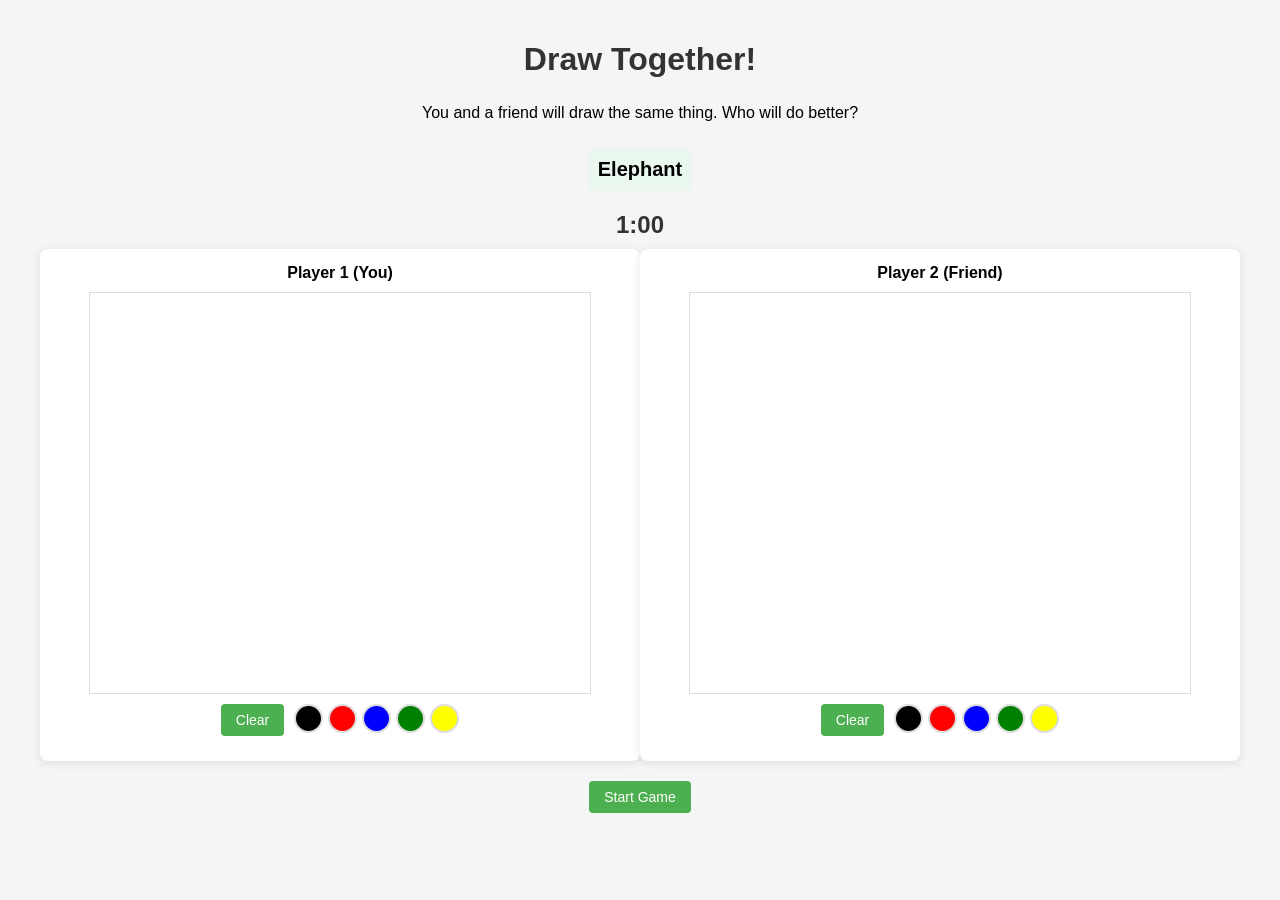
==== index.html @ f9e95e34 "asdasd" ====
<!DOCTYPE html>
<html lang="en">
<head>
    <meta charset="UTF-8">
    <meta name="viewport" content="width=device-width, initial-scale=1.0">
    <title>Draw Together!</title>
    <style>
        body {
            font-family: 'Arial', sans-serif;
            background-color: #f5f5f5;
            margin: 0;
            padding: 20px;
            display: flex;
            flex-direction: column;
            align-items: center;
        }
        
        h1 {
            color: #333;
            margin-bottom: 10px;
        }
        
        .game-container {
            display: flex;
            width: 100%;
            max-width: 1200px;
            justify-content: space-between;
            margin-bottom: 20px;
        }
        
        .drawing-board {
            width: 48%;
            background-color: white;
            border-radius: 8px;
            box-shadow: 0 2px 10px rgba(0,0,0,0.1);
            padding: 15px;
            display: flex;
            flex-direction: column;
            align-items: center;
        }
        
        canvas {
            border: 1px solid #ddd;
            background-color: white;
            cursor: crosshair;
            margin-bottom: 10px;
        }
        
        .player-info {
            font-weight: bold;
            margin-bottom: 10px;
        }
        
        .tools {
            display: flex;
            gap: 10px;
            margin-bottom: 10px;
        }
        
        button {
            padding: 8px 15px;
            background-color: #4CAF50;
            color: white;
            border: none;
            border-radius: 4px;
            cursor: pointer;
            font-size: 14px;
        }
        
        button:hover {
            background-color: #45a049;
        }
        
        .color-picker {
            display: flex;
            gap: 5px;
        }
        
        .color {
            width: 25px;
            height: 25px;
            border-radius: 50%;
            cursor: pointer;
            border: 2px solid #ddd;
        }
        
        .timer {
            font-size: 24px;
            font-weight: bold;
            margin: 10px 0;
            color: #333;
        }
        
        .prompt {
            font-size: 20px;
            font-weight: bold;
            margin: 10px 0;
            padding: 10px;
            background-color: #e9f7ef;
            border-radius: 8px;
        }
        
        .results {
            display: none;
            width: 100%;
            max-width: 800px;
            background-color: white;
            padding: 20px;
            border-radius: 8px;
            box-shadow: 0 2px 10px rgba(0,0,0,0.1);
            margin-top: 20px;
        }
        
        .rating {
            display: flex;
            justify-content: space-between;
            margin: 15px 0;
        }
        
        .rating-item {
            text-align: center;
        }
        
        .stars {
            color: gold;
            font-size: 24px;
            margin-top: 5px;
        }
        
        .drawing-comparison {
            display: flex;
            justify-content: space-around;
            margin: 20px 0;
        }
        
        .drawing-thumbnail {
            width: 200px;
            height: 200px;
            border: 1px solid #ddd;
        }
    </style>
</head>
<body>
    <h1>Draw Together!</h1>
    <p>You and a friend will draw the same thing. Who will do better?</p>
    
    <div class="prompt" id="prompt">Elephant</div>
    <div class="timer" id="timer">1:00</div>
    
    <div class="game-container">
        <div class="drawing-board">
            <div class="player-info">Player 1 (You)</div>
            <canvas id="canvas1" width="500" height="400"></canvas>
            <div class="tools">
                <button id="clear1">Clear</button>
                <div class="color-picker">
                    <div class="color" style="background-color: black;" data-color="black"></div>
                    <div class="color" style="background-color: red;" data-color="red"></div>
                    <div class="color" style="background-color: blue;" data-color="blue"></div>
                    <div class="color" style="background-color: green;" data-color="green"></div>
                    <div class="color" style="background-color: yellow;" data-color="yellow"></div>
                </div>
            </div>
        </div>
        
        <div class="drawing-board">
            <div class="player-info">Player 2 (Friend)</div>
            <canvas id="canvas2" width="500" height="400"></canvas>
            <div class="tools">
                <button id="clear2">Clear</button>
                <div class="color-picker">
                    <div class="color" style="background-color: black;" data-color="black"></div>
                    <div class="color" style="background-color: red;" data-color="red"></div>
                    <div class="color" style="background-color: blue;" data-color="blue"></div>
                    <div class="color" style="background-color: green;" data-color="green"></div>
                    <div class="color" style="background-color: yellow;" data-color="yellow"></div>
                </div>
            </div>
        </div>
    </div>
    
    <button id="startBtn">Start Game</button>
    <button id="submitBtn" style="display: none; background-color: #f44336;">Submit Drawings</button>
    
    <div class="results" id="results">
        <h2>Results</h2>
        <div class="drawing-comparison">
            <div>
                <h3>Your Drawing</h3>
                <canvas id="resultCanvas1" class="drawing-thumbnail" width="200" height="200"></canvas>
            </div>
            <div>
                <h3>Friend's Drawing</h3>
                <canvas id="resultCanvas2" class="drawing-thumbnail" width="200" height="200"></canvas>
            </div>
        </div>
        
        <h3>Your Drawing Ratings</h3>
        <div class="rating">
            <div class="rating-item">
                <div>Creativity</div>
                <div class="stars" id="creativity1">★★★★★</div>
            </div>
            <div class="rating-item">
                <div>Accuracy</div>
                <div class="stars" id="accuracy1">★★★★★</div>
            </div>
            <div class="rating-item">
                <div>Detail</div>
                <div class="stars" id="detail1">★★★★★</div>
            </div>
        </div>
        
        <h3>Friend's Drawing Ratings</h3>
        <div class="rating">
            <div class="rating-item">
                <div>Creativity</div>
                <div class="stars" id="creativity2">★★★★★</div>
            </div>
            <div class="rating-item">
                <div>Accuracy</div>
                <div class="stars" id="accuracy2">★★★★★</div>
            </div>
            <div class="rating-item">
                <div>Detail</div>
                <div class="stars" id="detail2">★★★★★</div>
            </div>
        </div>
        
        <button id="playAgainBtn">Play Again</button>
    </div>
    
    <script>
        // Game prompts
        const prompts = [
            "Elephant",
            "House",
            "Tree",
            "Car",
            "Dog",
            "Cat",
            "Bicycle",
            "Mountain",
            "Flower",
            "Person"
        ];
        
        // DOM elements
        const canvas1 = document.getElementById('canvas1');
        const canvas2 = document.getElementById('canvas2');
        const ctx1 = canvas1.getContext('2d');
        const ctx2 = canvas2.getContext('2d');
        const clearBtn1 = document.getElementById('clear1');
        const clearBtn2 = document.getElementById('clear2');
        const startBtn = document.getElementById('startBtn');
        const submitBtn = document.getElementById('submitBtn');
        const timerElement = document.getElementById('timer');
        const promptElement = document.getElementById('prompt');
        const resultsElement = document.getElementById('results');
        const playAgainBtn = document.getElementById('playAgainBtn');
        
        // Drawing state
        let isDrawing1 = false;
        let isDrawing2 = false;
        let currentColor = 'black';
        let timeLeft = 60;
        let timer;
        let gameStarted = false;
        
        // Initialize canvases
        function initCanvas(ctx, canvas) {
            ctx.fillStyle = 'white';
            ctx.fillRect(0, 0, canvas.width, canvas.height);
            ctx.strokeStyle = currentColor;
            ctx.lineWidth = 3;
            ctx.lineCap = 'round';
        }
        
        initCanvas(ctx1, canvas1);
        initCanvas(ctx2, canvas2);
        
        // Event listeners for Player 1 (You)
        canvas1.addEventListener('mousedown', startDrawing1);
        canvas1.addEventListener('mousemove', draw1);
        canvas1.addEventListener('mouseup', stopDrawing1);
        canvas1.addEventListener('mouseout', stopDrawing1);
        
        // Event listeners for Player 2 (Friend)
        canvas2.addEventListener('mousedown', startDrawing2);
        canvas2.addEventListener('mousemove', draw2);
        canvas2.addEventListener('mouseup', stopDrawing2);
        canvas2.addEventListener('mouseout', stopDrawing2);
        
        // Color pickers
        document.querySelectorAll('.color').forEach(color => {
            color.addEventListener('click', function() {
                currentColor = this.getAttribute('data-color');
                ctx1.strokeStyle = currentColor;
                ctx2.strokeStyle = currentColor;
                document.querySelectorAll('.color').forEach(c => {
                    c.style.border = '2px solid #ddd';
                });
                this.style.border = '2px solid #333';
            });
        });
        
        // Clear buttons
        clearBtn1.addEventListener('click', function() {
            ctx1.clearRect(0, 0, canvas1.width, canvas1.height);
            initCanvas(ctx1, canvas1);
        });
        
        clearBtn2.addEventListener('click', function() {
            ctx2.clearRect(0, 0, canvas2.width, canvas2.height);
            initCanvas(ctx2, canvas2);
        });
        
        // Drawing functions for Player 1
        function startDrawing1(e) {
            if (!gameStarted) return;
            isDrawing1 = true;
            draw1(e);
        }
        
        function draw1(e) {
            if (!isDrawing1) return;
            ctx1.lineTo(e.offsetX, e.offsetY);
            ctx1.stroke();
            ctx1.beginPath();
            ctx1.moveTo(e.offsetX, e.offsetY);
        }
        
        function stopDrawing1() {
            isDrawing1 = false;
            ctx1.beginPath();
        }
        
        // Drawing functions for Player 2
        function startDrawing2(e) {
            if (!gameStarted) return;
            isDrawing2 = true;
            draw2(e);
        }
        
        function draw2(e) {
            if (!isDrawing2) return;
            ctx2.lineTo(e.offsetX, e.offsetY);
            ctx2.stroke();
            ctx2.beginPath();
            ctx2.moveTo(e.offsetX, e.offsetY);
        }
        
        function stopDrawing2() {
            isDrawing2 = false;
            ctx2.beginPath();
        }
        
        // Start game
        startBtn.addEventListener('click', function() {
            gameStarted = true;
            startBtn.style.display = 'none';
            submitBtn.style.display = 'inline-block';
            promptElement.textContent = prompts[Math.floor(Math.random() * prompts.length)];
            
            // Start timer
            timeLeft = 60;
            updateTimer();
            timer = setInterval(function() {
                timeLeft--;
                updateTimer();
                if (timeLeft <= 0) {
                    clearInterval(timer);
                    submitDrawings();
                }
            }, 1000);
        });
        
        // Update timer display
        function updateTimer() {
            const minutes = Math.floor(timeLeft / 60);
            const seconds = timeLeft % 60;
            timerElement.textContent = `${minutes}:${seconds < 10 ? '0' : ''}${seconds}`;
            
            // Change color when time is running out
            if (timeLeft <= 10) {
                timerElement.style.color = 'red';
            } else {
                timerElement.style.color = '#333';
            }
        }
        
        // Submit drawings
        submitBtn.addEventListener('click', submitDrawings);
        
        function submitDrawings() {
            clearInterval(timer);
            gameStarted = false;
            submitBtn.style.display = 'none';
            resultsElement.style.display = 'block';
            
            // Show the drawings in results
            const resultCanvas1 = document.getElementById('resultCanvas1');
            const resultCtx1 = resultCanvas1.getContext('2d');
            resultCtx1.drawImage(canvas1, 0, 0, resultCanvas1.width, resultCanvas1.height);
            
            const resultCanvas2 = document.getElementById('resultCanvas2');
            const resultCtx2 = resultCanvas2.getContext('2d');
            resultCtx2.drawImage(canvas2, 0, 0, resultCanvas2.width, resultCanvas2.height);
            
            // Generate random ratings (in a real app, this would be from a judge or algorithm)
            rateDrawing('1');
            rateDrawing('2');
        }
        
        // Rate a drawing (random for this demo)
        function rateDrawing(player) {
            const creativity = Math.floor(Math.random() * 5) + 1;
            const accuracy = Math.floor(Math.random() * 5) + 1;
            const detail = Math.floor(Math.random() * 5) + 1;
            
            document.getElementById(`creativity${player}`).textContent = '★'.repeat(creativity) + '☆'.repeat(5 - creativity);
            document.getElementById(`accuracy${player}`).textContent = '★'.repeat(accuracy) + '☆'.repeat(5 - accuracy);
            document.getElementById(`detail${player}`).textContent = '★'.repeat(detail) + '☆'.repeat(5 - detail);
        }
        
        // Play again
        playAgainBtn.addEventListener('click', function() {
            // Reset canvases
            ctx1.clearRect(0, 0, canvas1.width, canvas1.height);
            ctx2.clearRect(0, 0, canvas2.width, canvas2.height);
            initCanvas(ctx1, canvas1);
            initCanvas(ctx2, canvas2);
            
            // Reset UI
            resultsElement.style.display = 'none';
            startBtn.style.display = 'inline-block';
            timerElement.textContent = '1:00';
            timerElement.style.color = '#333';
        });
    </script>
</body>
</html>
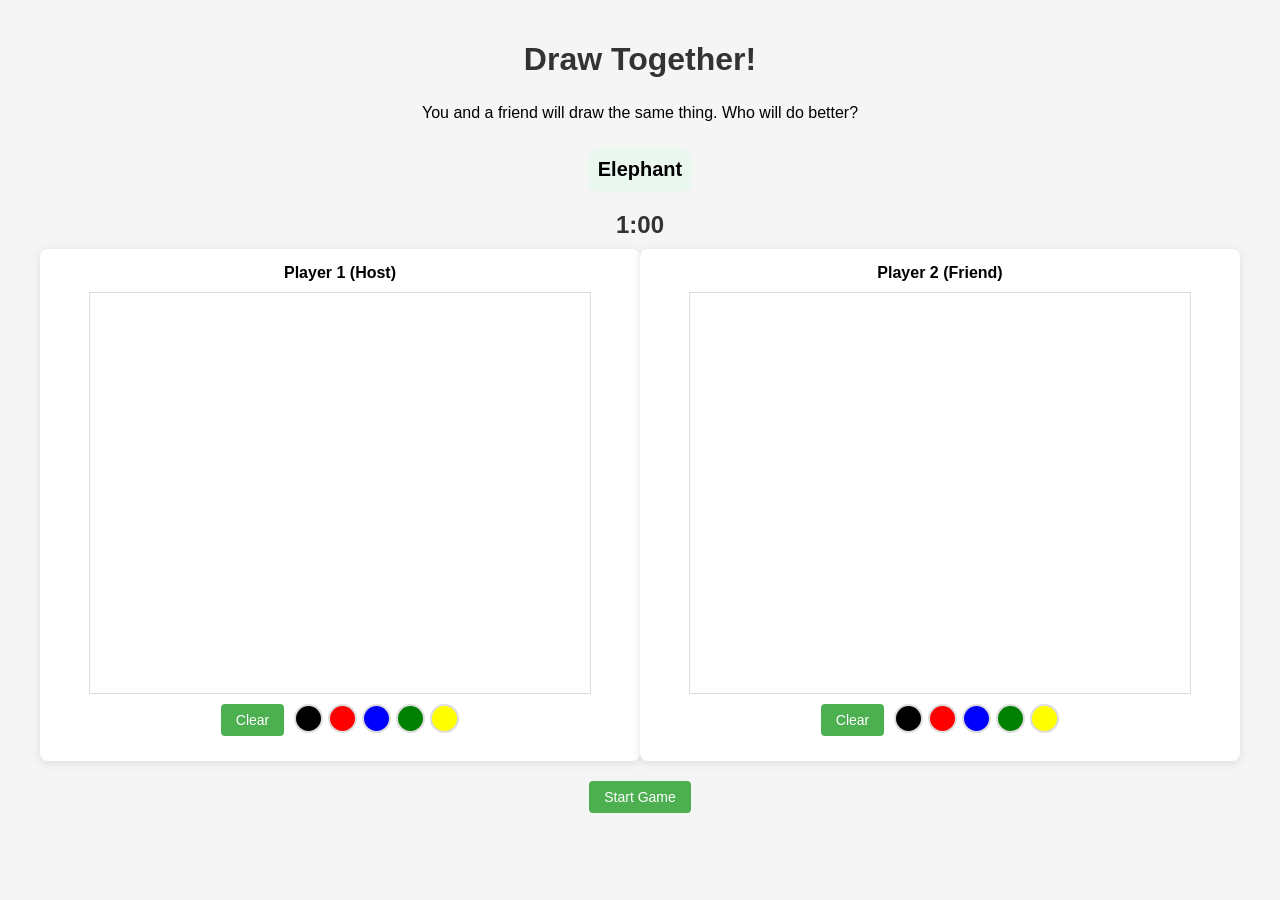
==== commit 2ac7c6bd: "asdasd" ====
--- a/index.html
+++ b/index.html
@@ -266,6 +266,174 @@
         let timeLeft = 60;
         let timer;
         let gameStarted = false;
+        let peerConnection;
+        let dataChannel;
+        const configuration = { iceServers: [{ urls: 'stun:stun.l.google.com:19302' }] };
+        
+        // Initialize the connection when page loads
+        document.addEventListener('DOMContentLoaded', () => {
+            setupWebRTC();
+        });
+        
+        function setupWebRTC() {
+            // Create unique room ID from URL or generate one
+            const roomId = window.location.hash.substring(1) || generateRoomId();
+            if (!window.location.hash) {
+                window.location.hash = roomId;
+                document.querySelector('.player-info').textContent = "Player 1 (Host)";
+                document.getElementById('startBtn').style.display = 'inline-block';
+            } else {
+                document.querySelector('.player-info').textContent = "Player 2 (Guest)";
+                document.getElementById('startBtn').style.display = 'none';
+            }
+            
+            // Initialize PeerConnection
+            peerConnection = new RTCPeerConnection(configuration);
+            
+            // Set up data channel
+            if (!window.location.hash) { // Host creates the data channel
+                dataChannel = peerConnection.createDataChannel('drawing');
+                setupDataChannel();
+                createOffer();
+            } else { // Guest waits for data channel
+                peerConnection.ondatachannel = event => {
+                    dataChannel = event.channel;
+                    setupDataChannel();
+                };
+            }
+            
+            // ICE candidate exchange
+            peerConnection.onicecandidate = event => {
+                if (event.candidate) {
+                    // In a real app, you'd send this to the other peer via a signaling server
+                    // For this simple demo, we'll just show it in the console
+                    console.log("ICE Candidate:", event.candidate);
+                }
+            };
+        }
+        
+        function setupDataChannel() {
+            dataChannel.onopen = () => {
+                console.log("Data channel opened!");
+                if (!window.location.hash) { // Host starts the game
+                    document.getElementById('startBtn').addEventListener('click', startGame);
+                }
+            };
+            
+            dataChannel.onmessage = event => {
+                const data = JSON.parse(event.data);
+                if (data.type === 'draw') {
+                    // Draw on the other player's canvas
+                    const ctx = window.location.hash ? ctx1 : ctx2;
+                    ctx.strokeStyle = data.color;
+                    ctx.lineTo(data.x, data.y);
+                    ctx.stroke();
+                    ctx.beginPath();
+                    ctx.moveTo(data.x, data.y);
+                } else if (data.type === 'clear') {
+                    // Clear the other player's canvas
+                    const canvas = window.location.hash ? canvas1 : canvas2;
+                    const ctx = window.location.hash ? ctx1 : ctx2;
+                    ctx.clearRect(0, 0, canvas.width, canvas.height);
+                    initCanvas(ctx, canvas);
+                } else if (data.type === 'start') {
+                    startGame();
+                }
+            };
+        }
+        
+        async function createOffer() {
+            try {
+                const offer = await peerConnection.createOffer();
+                await peerConnection.setLocalDescription(offer);
+                console.log("Offer created:", offer);
+                // In a real app, you'd send this offer to the other peer
+            } catch (error) {
+                console.error("Error creating offer:", error);
+            }
+        }
+        
+        function generateRoomId() {
+            return Math.random().toString(36).substring(2, 8);
+        }
+        
+        // Modified drawing functions to send data
+        function draw1(e) {
+            if (!isDrawing1) return;
+            ctx1.lineTo(e.offsetX, e.offsetY);
+            ctx1.stroke();
+            ctx1.beginPath();
+            ctx1.moveTo(e.offsetX, e.offsetY);
+            
+            // Send drawing data to the other peer
+            if (dataChannel && dataChannel.readyState === 'open') {
+                dataChannel.send(JSON.stringify({
+                    type: 'draw',
+                    x: e.offsetX,
+                    y: e.offsetY,
+                    color: currentColor
+                }));
+            }
+        }
+        
+        function draw2(e) {
+            if (!isDrawing2) return;
+            ctx2.lineTo(e.offsetX, e.offsetY);
+            ctx2.stroke();
+            ctx2.beginPath();
+            ctx2.moveTo(e.offsetX, e.offsetY);
+            
+            // Send drawing data to the other peer
+            if (dataChannel && dataChannel.readyState === 'open') {
+                dataChannel.send(JSON.stringify({
+                    type: 'draw',
+                    x: e.offsetX,
+                    y: e.offsetY,
+                    color: currentColor
+                }));
+            }
+        }
+        
+        // Modified clear functions to send data
+        clearBtn1.addEventListener('click', function() {
+            ctx1.clearRect(0, 0, canvas1.width, canvas1.height);
+            initCanvas(ctx1, canvas1);
+            
+            if (dataChannel && dataChannel.readyState === 'open') {
+                dataChannel.send(JSON.stringify({ type: 'clear' }));
+            }
+        });
+        
+        clearBtn2.addEventListener('click', function() {
+            ctx2.clearRect(0, 0, canvas2.width, canvas2.height);
+            initCanvas(ctx2, canvas2);
+            
+            if (dataChannel && dataChannel.readyState === 'open') {
+                dataChannel.send(JSON.stringify({ type: 'clear' }));
+            }
+        });
+        
+        function startGame() {
+            if (dataChannel && dataChannel.readyState === 'open' && !window.location.hash) {
+                dataChannel.send(JSON.stringify({ type: 'start' }));
+            }
+            
+            gameStarted = true;
+            startBtn.style.display = 'none';
+            submitBtn.style.display = 'inline-block';
+            promptElement.textContent = prompts[Math.floor(Math.random() * prompts.length)];
+            
+            timeLeft = 60;
+            updateTimer();
+            timer = setInterval(function() {
+                timeLeft--;
+                updateTimer();
+                if (timeLeft <= 0) {
+                    clearInterval(timer);
+                    submitDrawings();
+                }
+            }, 1000);
+        }
         
         // Initialize canvases
         function initCanvas(ctx, canvas) {
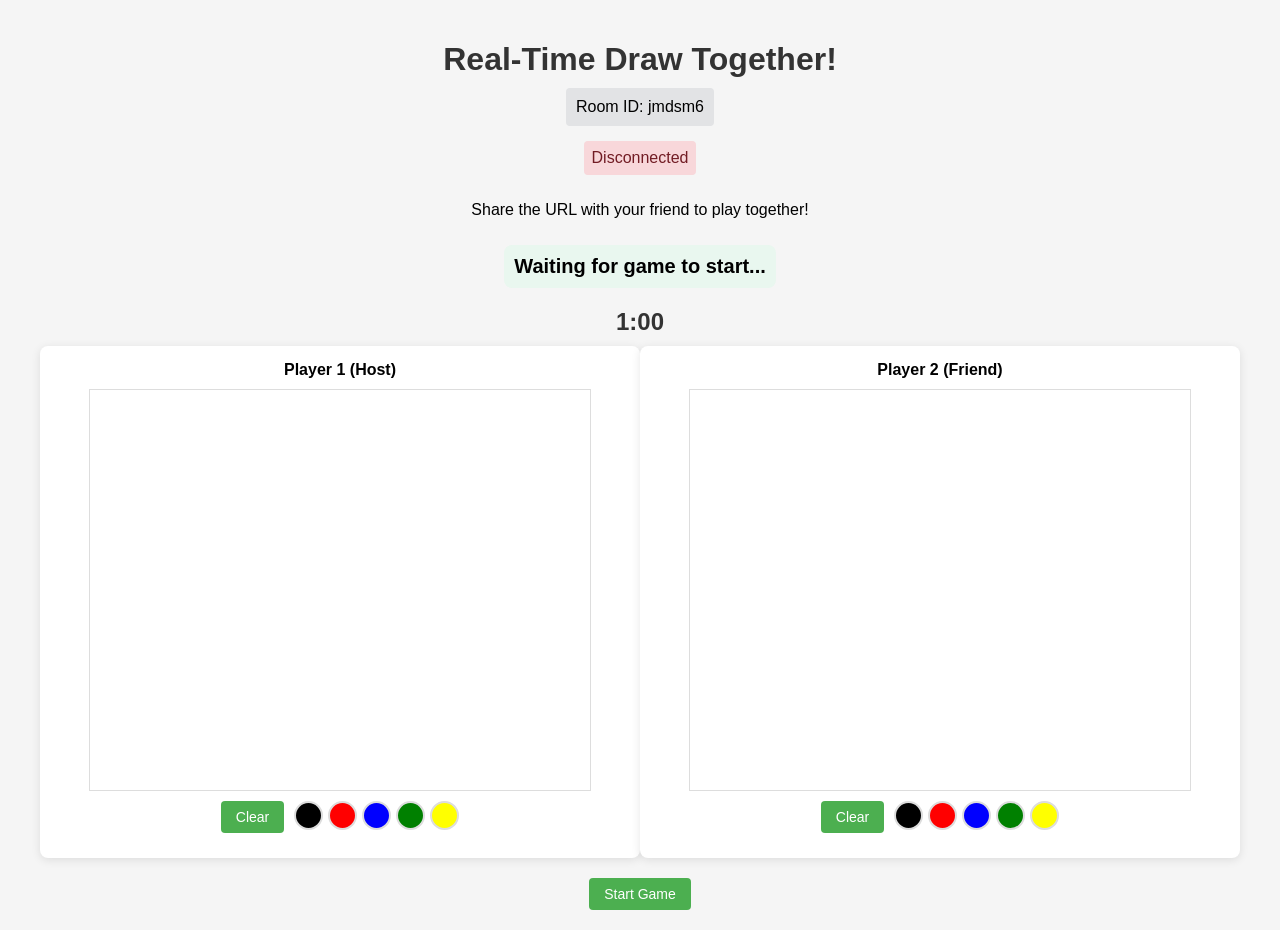
==== commit fa24a45a: "qwe" ====
--- a/index.html
+++ b/index.html
@@ -3,7 +3,7 @@
 <head>
     <meta charset="UTF-8">
     <meta name="viewport" content="width=device-width, initial-scale=1.0">
-    <title>Draw Together!</title>
+    <title>Real-Time Draw Together!</title>
     <style>
         body {
             font-family: 'Arial', sans-serif;
@@ -138,18 +138,43 @@
             height: 200px;
             border: 1px solid #ddd;
         }
+        
+        .connection-status {
+            padding: 8px;
+            border-radius: 4px;
+            margin-bottom: 10px;
+        }
+        
+        .connected {
+            background-color: #d4edda;
+            color: #155724;
+        }
+        
+        .disconnected {
+            background-color: #f8d7da;
+            color: #721c24;
+        }
+        
+        .room-info {
+            margin-bottom: 15px;
+            padding: 10px;
+            background-color: #e2e3e5;
+            border-radius: 4px;
+        }
     </style>
 </head>
 <body>
-    <h1>Draw Together!</h1>
-    <p>You and a friend will draw the same thing. Who will do better?</p>
+    <h1>Real-Time Draw Together!</h1>
+    <div class="room-info" id="roomInfo">Room ID: Loading...</div>
+    <div class="connection-status disconnected" id="connectionStatus">Disconnected</div>
+    <p>Share the URL with your friend to play together!</p>
     
-    <div class="prompt" id="prompt">Elephant</div>
+    <div class="prompt" id="prompt">Waiting for game to start...</div>
     <div class="timer" id="timer">1:00</div>
     
     <div class="game-container">
         <div class="drawing-board">
-            <div class="player-info">Player 1 (You)</div>
+            <div class="player-info" id="player1Info">Player 1 (You)</div>
             <canvas id="canvas1" width="500" height="400"></canvas>
             <div class="tools">
                 <button id="clear1">Clear</button>
@@ -164,7 +189,7 @@
         </div>
         
         <div class="drawing-board">
-            <div class="player-info">Player 2 (Friend)</div>
+            <div class="player-info" id="player2Info">Player 2 (Friend)</div>
             <canvas id="canvas2" width="500" height="400"></canvas>
             <div class="tools">
                 <button id="clear2">Clear</button>
@@ -179,7 +204,7 @@
         </div>
     </div>
     
-    <button id="startBtn">Start Game</button>
+    <button id="startBtn" style="display: none;">Start Game</button>
     <button id="submitBtn" style="display: none; background-color: #f44336;">Submit Drawings</button>
     
     <div class="results" id="results">
@@ -258,6 +283,10 @@
         const promptElement = document.getElementById('prompt');
         const resultsElement = document.getElementById('results');
         const playAgainBtn = document.getElementById('playAgainBtn');
+        const connectionStatus = document.getElementById('connectionStatus');
+        const roomInfo = document.getElementById('roomInfo');
+        const player1Info = document.getElementById('player1Info');
+        const player2Info = document.getElementById('player2Info');
         
         // Drawing state
         let isDrawing1 = false;
@@ -266,174 +295,7 @@
         let timeLeft = 60;
         let timer;
         let gameStarted = false;
-        let peerConnection;
-        let dataChannel;
-        const configuration = { iceServers: [{ urls: 'stun:stun.l.google.com:19302' }] };
-        
-        // Initialize the connection when page loads
-        document.addEventListener('DOMContentLoaded', () => {
-            setupWebRTC();
-        });
-        
-        function setupWebRTC() {
-            // Create unique room ID from URL or generate one
-            const roomId = window.location.hash.substring(1) || generateRoomId();
-            if (!window.location.hash) {
-                window.location.hash = roomId;
-                document.querySelector('.player-info').textContent = "Player 1 (Host)";
-                document.getElementById('startBtn').style.display = 'inline-block';
-            } else {
-                document.querySelector('.player-info').textContent = "Player 2 (Guest)";
-                document.getElementById('startBtn').style.display = 'none';
-            }
-            
-            // Initialize PeerConnection
-            peerConnection = new RTCPeerConnection(configuration);
-            
-            // Set up data channel
-            if (!window.location.hash) { // Host creates the data channel
-                dataChannel = peerConnection.createDataChannel('drawing');
-                setupDataChannel();
-                createOffer();
-            } else { // Guest waits for data channel
-                peerConnection.ondatachannel = event => {
-                    dataChannel = event.channel;
-                    setupDataChannel();
-                };
-            }
-            
-            // ICE candidate exchange
-            peerConnection.onicecandidate = event => {
-                if (event.candidate) {
-                    // In a real app, you'd send this to the other peer via a signaling server
-                    // For this simple demo, we'll just show it in the console
-                    console.log("ICE Candidate:", event.candidate);
-                }
-            };
-        }
-        
-        function setupDataChannel() {
-            dataChannel.onopen = () => {
-                console.log("Data channel opened!");
-                if (!window.location.hash) { // Host starts the game
-                    document.getElementById('startBtn').addEventListener('click', startGame);
-                }
-            };
-            
-            dataChannel.onmessage = event => {
-                const data = JSON.parse(event.data);
-                if (data.type === 'draw') {
-                    // Draw on the other player's canvas
-                    const ctx = window.location.hash ? ctx1 : ctx2;
-                    ctx.strokeStyle = data.color;
-                    ctx.lineTo(data.x, data.y);
-                    ctx.stroke();
-                    ctx.beginPath();
-                    ctx.moveTo(data.x, data.y);
-                } else if (data.type === 'clear') {
-                    // Clear the other player's canvas
-                    const canvas = window.location.hash ? canvas1 : canvas2;
-                    const ctx = window.location.hash ? ctx1 : ctx2;
-                    ctx.clearRect(0, 0, canvas.width, canvas.height);
-                    initCanvas(ctx, canvas);
-                } else if (data.type === 'start') {
-                    startGame();
-                }
-            };
-        }
-        
-        async function createOffer() {
-            try {
-                const offer = await peerConnection.createOffer();
-                await peerConnection.setLocalDescription(offer);
-                console.log("Offer created:", offer);
-                // In a real app, you'd send this offer to the other peer
-            } catch (error) {
-                console.error("Error creating offer:", error);
-            }
-        }
-        
-        function generateRoomId() {
-            return Math.random().toString(36).substring(2, 8);
-        }
-        
-        // Modified drawing functions to send data
-        function draw1(e) {
-            if (!isDrawing1) return;
-            ctx1.lineTo(e.offsetX, e.offsetY);
-            ctx1.stroke();
-            ctx1.beginPath();
-            ctx1.moveTo(e.offsetX, e.offsetY);
-            
-            // Send drawing data to the other peer
-            if (dataChannel && dataChannel.readyState === 'open') {
-                dataChannel.send(JSON.stringify({
-                    type: 'draw',
-                    x: e.offsetX,
-                    y: e.offsetY,
-                    color: currentColor
-                }));
-            }
-        }
-        
-        function draw2(e) {
-            if (!isDrawing2) return;
-            ctx2.lineTo(e.offsetX, e.offsetY);
-            ctx2.stroke();
-            ctx2.beginPath();
-            ctx2.moveTo(e.offsetX, e.offsetY);
-            
-            // Send drawing data to the other peer
-            if (dataChannel && dataChannel.readyState === 'open') {
-                dataChannel.send(JSON.stringify({
-                    type: 'draw',
-                    x: e.offsetX,
-                    y: e.offsetY,
-                    color: currentColor
-                }));
-            }
-        }
-        
-        // Modified clear functions to send data
-        clearBtn1.addEventListener('click', function() {
-            ctx1.clearRect(0, 0, canvas1.width, canvas1.height);
-            initCanvas(ctx1, canvas1);
-            
-            if (dataChannel && dataChannel.readyState === 'open') {
-                dataChannel.send(JSON.stringify({ type: 'clear' }));
-            }
-        });
-        
-        clearBtn2.addEventListener('click', function() {
-            ctx2.clearRect(0, 0, canvas2.width, canvas2.height);
-            initCanvas(ctx2, canvas2);
-            
-            if (dataChannel && dataChannel.readyState === 'open') {
-                dataChannel.send(JSON.stringify({ type: 'clear' }));
-            }
-        });
-        
-        function startGame() {
-            if (dataChannel && dataChannel.readyState === 'open' && !window.location.hash) {
-                dataChannel.send(JSON.stringify({ type: 'start' }));
-            }
-            
-            gameStarted = true;
-            startBtn.style.display = 'none';
-            submitBtn.style.display = 'inline-block';
-            promptElement.textContent = prompts[Math.floor(Math.random() * prompts.length)];
-            
-            timeLeft = 60;
-            updateTimer();
-            timer = setInterval(function() {
-                timeLeft--;
-                updateTimer();
-                if (timeLeft <= 0) {
-                    clearInterval(timer);
-                    submitDrawings();
-                }
-            }, 1000);
-        }
+        let isHost = false;
         
         // Initialize canvases
         function initCanvas(ctx, canvas) {
@@ -476,11 +338,13 @@
         clearBtn1.addEventListener('click', function() {
             ctx1.clearRect(0, 0, canvas1.width, canvas1.height);
             initCanvas(ctx1, canvas1);
+            sendData({ type: 'clear', player: 1 });
         });
         
         clearBtn2.addEventListener('click', function() {
             ctx2.clearRect(0, 0, canvas2.width, canvas2.height);
             initCanvas(ctx2, canvas2);
+            sendData({ type: 'clear', player: 2 });
         });
         
         // Drawing functions for Player 1
@@ -496,6 +360,14 @@
             ctx1.stroke();
             ctx1.beginPath();
             ctx1.moveTo(e.offsetX, e.offsetY);
+            
+            sendData({
+                type: 'draw',
+                x: e.offsetX,
+                y: e.offsetY,
+                color: currentColor,
+                player: 1
+            });
         }
         
         function stopDrawing1() {
@@ -516,6 +388,14 @@
             ctx2.stroke();
             ctx2.beginPath();
             ctx2.moveTo(e.offsetX, e.offsetY);
+            
+            sendData({
+                type: 'draw',
+                x: e.offsetX,
+                y: e.offsetY,
+                color: currentColor,
+                player: 2
+            });
         }
         
         function stopDrawing2() {
@@ -525,12 +405,286 @@
         
         // Start game
         startBtn.addEventListener('click', function() {
+            startGame();
+            sendData({ type: 'startGame' });
+        });
+        
+        // Update timer display
+        function updateTimer() {
+            const minutes = Math.floor(timeLeft / 60);
+            const seconds = timeLeft % 60;
+            timerElement.textContent = `${minutes}:${seconds < 10 ? '0' : ''}${seconds}`;
+            
+            if (timeLeft <= 10) {
+                timerElement.style.color = 'red';
+            } else {
+                timerElement.style.color = '#333';
+            }
+        }
+        
+        // Submit drawings
+        submitBtn.addEventListener('click', submitDrawings);
+        
+        function submitDrawings() {
+            clearInterval(timer);
+            gameStarted = false;
+            submitBtn.style.display = 'none';
+            resultsElement.style.display = 'block';
+            
+            // Show the drawings in results
+            const resultCanvas1 = document.getElementById('resultCanvas1');
+            const resultCtx1 = resultCanvas1.getContext('2d');
+            resultCtx1.drawImage(canvas1, 0, 0, resultCanvas1.width, resultCanvas1.height);
+            
+            const resultCanvas2 = document.getElementById('resultCanvas2');
+            const resultCtx2 = resultCanvas2.getContext('2d');
+            resultCtx2.drawImage(canvas2, 0, 0, resultCanvas2.width, resultCanvas2.height);
+            
+            // Generate random ratings
+            rateDrawing('1');
+            rateDrawing('2');
+            
+            sendData({ type: 'gameOver' });
+        }
+        
+        // Rate a drawing (random for this demo)
+        function rateDrawing(player) {
+            const creativity = Math.floor(Math.random() * 5) + 1;
+            const accuracy = Math.floor(Math.random() * 5) + 1;
+            const detail = Math.floor(Math.random() * 5) + 1;
+            
+            document.getElementById(`creativity${player}`).textContent = '★'.repeat(creativity) + '☆'.repeat(5 - creativity);
+            document.getElementById(`accuracy${player}`).textContent = '★'.repeat(accuracy) + '☆'.repeat(5 - accuracy);
+            document.getElementById(`detail${player}`).textContent = '★'.repeat(detail) + '☆'.repeat(5 - detail);
+        }
+        
+        // Play again
+        playAgainBtn.addEventListener('click', function() {
+            // Reset canvases
+            ctx1.clearRect(0, 0, canvas1.width, canvas1.height);
+            ctx2.clearRect(0, 0, canvas2.width, canvas2.height);
+            initCanvas(ctx1, canvas1);
+            initCanvas(ctx2, canvas2);
+            
+            // Reset UI
+            resultsElement.style.display = 'none';
+            if (isHost) {
+                startBtn.style.display = 'inline-block';
+            }
+            timerElement.textContent = '1:00';
+            timerElement.style.color = '#333';
+            promptElement.textContent = 'Waiting for game to start...';
+            
+            sendData({ type: 'resetGame' });
+        });
+        
+        // ====================
+        // Peer-to-Peer Connection Code
+        // ====================
+        
+        let peerConnection;
+        let dataChannel;
+        const configuration = { iceServers: [{ urls: 'stun:stun.l.google.com:19302' }] };
+        
+        // Initialize the connection when page loads
+        document.addEventListener('DOMContentLoaded', () => {
+            setupWebRTC();
+        });
+        
+        function setupWebRTC() {
+            // Create unique room ID from URL or generate one
+            const roomId = window.location.hash.substring(1) || generateRoomId();
+            isHost = !window.location.hash;
+            
+            if (isHost) {
+                window.location.hash = roomId;
+                player1Info.textContent = "Player 1 (Host)";
+                startBtn.style.display = 'inline-block';
+            } else {
+                player1Info.textContent = "Player 2 (Guest)";
+                startBtn.style.display = 'none';
+            }
+            
+            roomInfo.textContent = `Room ID: ${roomId}`;
+            
+            // Initialize PeerConnection
+            peerConnection = new RTCPeerConnection(configuration);
+            
+            // Set up data channel
+            if (isHost) {
+                dataChannel = peerConnection.createDataChannel('drawing');
+                setupDataChannel();
+                createOffer();
+            } else {
+                peerConnection.ondatachannel = event => {
+                    dataChannel = event.channel;
+                    setupDataChannel();
+                };
+            }
+            
+            // ICE candidate exchange
+            peerConnection.onicecandidate = event => {
+                if (event.candidate) {
+                    // In a real app, you'd send this to the other peer via a signaling server
+                    console.log("ICE Candidate:", event.candidate);
+                }
+            };
+            
+            // Handle incoming track (not used in this data-only app)
+            peerConnection.ontrack = event => {
+                console.log("Track received:", event);
+            };
+            
+            // Handle connection state changes
+            peerConnection.onconnectionstatechange = event => {
+                console.log("Connection state:", peerConnection.connectionState);
+                updateConnectionStatus();
+            };
+            
+            // Handle ICE connection state changes
+            peerConnection.oniceconnectionstatechange = event => {
+                console.log("ICE connection state:", peerConnection.iceConnectionState);
+                updateConnectionStatus();
+            };
+        }
+        
+        function setupDataChannel() {
+            dataChannel.onopen = () => {
+                console.log("Data channel opened!");
+                updateConnectionStatus();
+                
+                if (isHost) {
+                    startBtn.addEventListener('click', startGame);
+                }
+            };
+            
+            dataChannel.onclose = () => {
+                console.log("Data channel closed");
+                updateConnectionStatus();
+            };
+            
+            dataChannel.onmessage = event => {
+                const data = JSON.parse(event.data);
+                console.log("Received data:", data);
+                
+                switch(data.type) {
+                    case 'draw':
+                        const ctx = data.player === 1 ? ctx2 : ctx1;
+                        ctx.strokeStyle = data.color;
+                        ctx.lineTo(data.x, data.y);
+                        ctx.stroke();
+                        ctx.beginPath();
+                        ctx.moveTo(data.x, data.y);
+                        break;
+                        
+                    case 'clear':
+                        const canvas = data.player === 1 ? canvas2 : canvas1;
+                        const clearCtx = data.player === 1 ? ctx2 : ctx1;
+                        clearCtx.clearRect(0, 0, canvas.width, canvas.height);
+                        initCanvas(clearCtx, canvas);
+                        break;
+                        
+                    case 'startGame':
+                        startGame();
+                        break;
+                        
+                    case 'gameOver':
+                        submitDrawings();
+                        break;
+                        
+                    case 'resetGame':
+                        // Reset canvases
+                        ctx1.clearRect(0, 0, canvas1.width, canvas1.height);
+                        ctx2.clearRect(0, 0, canvas2.width, canvas2.height);
+                        initCanvas(ctx1, canvas1);
+                        initCanvas(ctx2, canvas2);
+                        
+                        // Reset UI
+                        resultsElement.style.display = 'none';
+                        if (isHost) {
+                            startBtn.style.display = 'inline-block';
+                        }
+                        timerElement.textContent = '1:00';
+                        timerElement.style.color = '#333';
+                        promptElement.textContent = 'Waiting for game to start...';
+                        break;
+                }
+            };
+        }
+        
+        async function createOffer() {
+            try {
+                const offer = await peerConnection.createOffer();
+                await peerConnection.setLocalDescription(offer);
+                console.log("Offer created:", offer);
+                
+                // In a real app, you'd send this offer to the other peer via a signaling server
+                // For this demo, we'll simulate the answer creation
+                if (isHost) {
+                    // Simulate the answer process (in a real app, this would happen on the other peer)
+                    setTimeout(() => {
+                        simulateAnswer(offer);
+                    }, 1000);
+                }
+            } catch (error) {
+                console.error("Error creating offer:", error);
+            }
+        }
+        
+        async function simulateAnswer(offer) {
+            try {
+                // Create a new peer connection for the simulated remote peer
+                const remotePeer = new RTCPeerConnection(configuration);
+                remotePeer.ondatachannel = event => {
+                    const remoteDataChannel = event.channel;
+                    remoteDataChannel.onmessage = event => {
+                        console.log("Remote peer received:", event.data);
+                    };
+                };
+                
+                // Set the remote description
+                await remotePeer.setRemoteDescription(offer);
+                
+                // Create answer
+                const answer = await remotePeer.createAnswer();
+                await remotePeer.setLocalDescription(answer);
+                
+                // Set the local description with the answer
+                await peerConnection.setRemoteDescription(answer);
+                
+                console.log("Answer processed");
+            } catch (error) {
+                console.error("Error simulating answer:", error);
+            }
+        }
+        
+        function generateRoomId() {
+            return Math.random().toString(36).substring(2, 8);
+        }
+        
+        function sendData(data) {
+            if (dataChannel && dataChannel.readyState === 'open') {
+                dataChannel.send(JSON.stringify(data));
+            }
+        }
+        
+        function updateConnectionStatus() {
+            if (peerConnection.connectionState === 'connected' && dataChannel.readyState === 'open') {
+                connectionStatus.textContent = "Connected to peer";
+                connectionStatus.className = "connection-status connected";
+            } else {
+                connectionStatus.textContent = "Disconnected";
+                connectionStatus.className = "connection-status disconnected";
+            }
+        }
+        
+        function startGame() {
             gameStarted = true;
             startBtn.style.display = 'none';
             submitBtn.style.display = 'inline-block';
-            promptElement.textContent = prompts[Math.floor(Math.random() * prompts.length)];
-            
-            // Start timer
+            const randomPrompt = prompts[Math.floor(Math.random() * prompts.length)];
+            promptElement.textContent = randomPrompt;
+            
             timeLeft = 60;
             updateTimer();
             timer = setInterval(function() {
@@ -541,70 +695,7 @@
                     submitDrawings();
                 }
             }, 1000);
-        });
-        
-        // Update timer display
-        function updateTimer() {
-            const minutes = Math.floor(timeLeft / 60);
-            const seconds = timeLeft % 60;
-            timerElement.textContent = `${minutes}:${seconds < 10 ? '0' : ''}${seconds}`;
-            
-            // Change color when time is running out
-            if (timeLeft <= 10) {
-                timerElement.style.color = 'red';
-            } else {
-                timerElement.style.color = '#333';
-            }
-        }
-        
-        // Submit drawings
-        submitBtn.addEventListener('click', submitDrawings);
-        
-        function submitDrawings() {
-            clearInterval(timer);
-            gameStarted = false;
-            submitBtn.style.display = 'none';
-            resultsElement.style.display = 'block';
-            
-            // Show the drawings in results
-            const resultCanvas1 = document.getElementById('resultCanvas1');
-            const resultCtx1 = resultCanvas1.getContext('2d');
-            resultCtx1.drawImage(canvas1, 0, 0, resultCanvas1.width, resultCanvas1.height);
-            
-            const resultCanvas2 = document.getElementById('resultCanvas2');
-            const resultCtx2 = resultCanvas2.getContext('2d');
-            resultCtx2.drawImage(canvas2, 0, 0, resultCanvas2.width, resultCanvas2.height);
-            
-            // Generate random ratings (in a real app, this would be from a judge or algorithm)
-            rateDrawing('1');
-            rateDrawing('2');
-        }
-        
-        // Rate a drawing (random for this demo)
-        function rateDrawing(player) {
-            const creativity = Math.floor(Math.random() * 5) + 1;
-            const accuracy = Math.floor(Math.random() * 5) + 1;
-            const detail = Math.floor(Math.random() * 5) + 1;
-            
-            document.getElementById(`creativity${player}`).textContent = '★'.repeat(creativity) + '☆'.repeat(5 - creativity);
-            document.getElementById(`accuracy${player}`).textContent = '★'.repeat(accuracy) + '☆'.repeat(5 - accuracy);
-            document.getElementById(`detail${player}`).textContent = '★'.repeat(detail) + '☆'.repeat(5 - detail);
-        }
-        
-        // Play again
-        playAgainBtn.addEventListener('click', function() {
-            // Reset canvases
-            ctx1.clearRect(0, 0, canvas1.width, canvas1.height);
-            ctx2.clearRect(0, 0, canvas2.width, canvas2.height);
-            initCanvas(ctx1, canvas1);
-            initCanvas(ctx2, canvas2);
-            
-            // Reset UI
-            resultsElement.style.display = 'none';
-            startBtn.style.display = 'inline-block';
-            timerElement.textContent = '1:00';
-            timerElement.style.color = '#333';
-        });
+        }
     </script>
 </body>
 </html>
